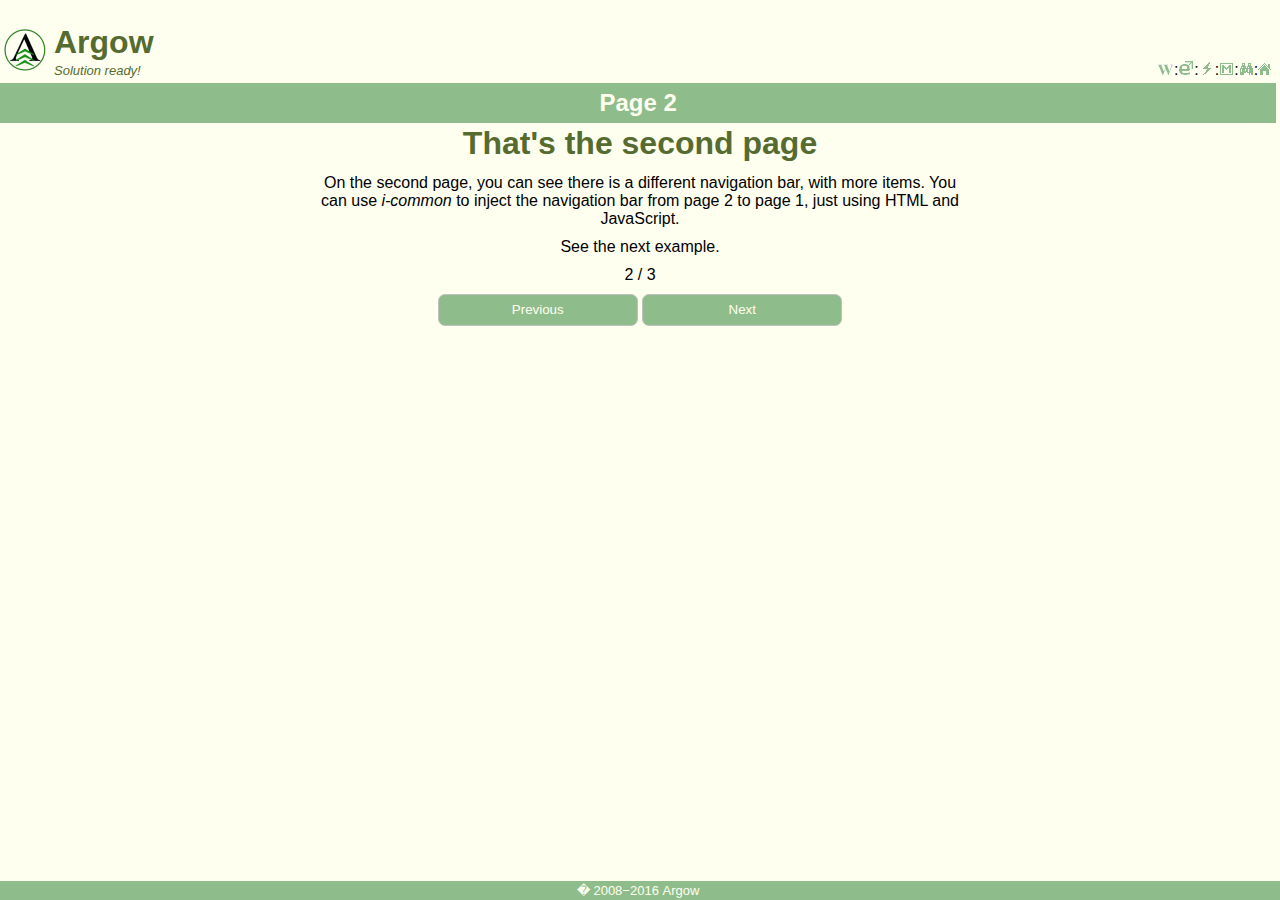
==== page2.html @ 6532ce79 "add: example" ====
<!DOCTYPE html>
<html lang="en">
<head>
    <meta charset="UTF-8">
    <meta http-equiv="X-UA-Compatible" content="IE=edge">
    <meta name="viewport" content="width=device-width, initial-scale=1.0">
    <link rel="icon" href="http://www.argow.com.br/argow.ico" type="image/vnd.microsoft.icon">

    <link rel="stylesheet" href="style.css">
    <link rel="stylesheet" href="argow.css">

    <script src="script.js" defer></script>
    <title>Page 2</title>

    <link href="https://cdn.jsdelivr.net/npm/bootstrap@5.3.0-alpha1/dist/css/bootstrap.min.css" rel="stylesheet" integrity="sha384-GLhlTQ8iRABdZLl6O3oVMWSktQOp6b7In1Zl3/Jr59b6EGGoI1aFkw7cmDA6j6gD" crossorigin="anonymous">

    <script src="https://cdn.jsdelivr.net/npm/bootstrap@5.3.0-alpha1/dist/js/bootstrap.bundle.min.js" integrity="sha384-w76AqPfDkMBDXo30jS1Sgez6pr3x5MlQ1ZAGC+nuZB+EYdgRZgiwxhTBTkF7CXvN" crossorigin="anonymous"></script>
</head>
<body>
    <header>
        <table class="logo" width="100%" frame="void" rules="none">
            <tbody>
                <tr>
                    <td width="46">
                        <img src="assets/argowLogo-A.gif" width="42" height="42" alt="Argow&#39;s logo" />
                    </td>
                    <td>
                        <span class="titulo">Argow</span>
                    <br>
                        <span class="subtitulo">Solution ready!</span>
                    </td>
                    <td valign="bottom" align="right">
                        <a class="home" href="https://argow.com.br/argowhowto.htm"><img alt="&gt;o eu?" title="&gt;o eu?" class="home" src="assets/btn_howto.gif"></a>:<a class="home" href="https://argow.com.br/argowevent.htm"><img alt="Eventos" title="Eventos" class="home" src="assets/btn_event.gif"></a>:<a class="home" href="https://argow.com.br/argowscript.htm"><img alt="ArScript" title="ArScript" class="home" src="assets/btn_script.gif"></a>:<a class="home" href="https://argow.com.br/metadata.htm"><img alt="Metadados" title="Metadados" border="0" src="assets/btn_metadata.gif"></a>:<a class="home" href="https://argow.com.br/argowsearch.htm"><img title="Busca" alt="Busca" border="0" src="assets/btn_search.gif"></a>:<a class="home" href="http://www.argow.com.br/"><img border="0" title="Home" alt="Home" src="assets/btn_home.gif"></a>
                    </td>
                </tr>
                <tr class="navigator">
                    <td colspan="3" align="center">
                        <h2>Page 2</h2>
                    </td>
                </tr>
            </tbody>
        </table>
    </header>
    <main>
        <h1>That's the second page</h1>
        <p>On the second page, you can see there is a different navigation bar, with more items. You can use <em>i-common</em> to inject the navigation bar from page 2 to page 1, just using HTML and JavaScript. </p>
        <p>See the next example. </p>
        <span>2 / 3</span>
        <div id="buttonsNavigation" class="d-flex gap-1">
            <a href="page1.html"><button class="exampleButtons">Previous</button></a>
            <a href="page3.html"><button class="exampleButtons">Next</button></a>
        </div>
    </main>
    <footer>
        <table>
            <tbody>
                <tr class="footer">
                    <td align="center" class="footer">
                        � 2008&#8722;2016&nbsp;<a class="footer" href="http://www.argow.com.br/">Argow</a>
                    </td>
                </tr>
            </tbody>
        </table>
    </footer>
</body>
</html>
---- style.css ----
* {
    margin: 0;
    padding: 0;
    box-sizing: border-box;
    font-family: verdana, sans-serif !important;
}

/* TAGS STRUCTURE */

main{
    display: flex;
    flex-direction: column;
    place-items: center;
    gap: 10px;
}

footer {
    width: 100vw;
    background-color: #8FBC8B;
    position: absolute;
    bottom: 0;
}

table{
    width: 99.7vw;
}

ul{
    font-size: 13px;
}

/* TAGS ACESSORIES */

button{
    width: 2rem;
    height: 2rem;
    line-height: 1rem;
    outline: none;
    border: .5px solid rgb(194, 193, 193);
    border-radius: 7px !important;
    background-color: #8FBC8B;
    color: #FFFFF0;
    overflow: hidden;
}

button:hover{
    background-color: blanchedalmond;
    color: black;
}

blockquote{
    width: fit-content;
    height: 40px;
    line-height: 15px;
    background-color: #e0ebe0 !important;
    border: none !important;
    border-radius: 5px !important;
    display: flex;
    justify-content: space-between;
    align-items: center;
    gap: 6px;
}

/* TAGS TEXT FORMATING */

p{
    max-width: 50vw;
    text-align: center;
}

h3 {
    text-align: center;
}

h4{
    font-size: 14px;
    text-align: center !important;
}

/* TAGS MODALS */

#modal{
    position: absolute;
    top: 0;
    display: none;
    width: 100%;
    height: 100%;
    background-color: rgba(0, 0, 0, 0.527);
}

#modalHTML{
    position: absolute;
    top: 0;
    display: none;
    width: 100%;
    height: 100%;
    background-color: rgba(0, 0, 0, 0.527);
}

#modalScript{
    position: absolute;
    top: 0;
    display: block;
    width: 100%;
    height: 100%;
    background-color: rgba(0, 0, 0, 0.527);
}

#btn-modal{
    width: 10rem;
    height: 2rem;
    padding: .25rem .5rem;
}

.btn-modal-footer{
    width: 100%;
    height: 1.7rem;
    padding: .1rem .1rem;
    font-size: 13px;
}

.modalContent{
    width: 60%;
    background-color: beige;
    margin-left: auto;
    margin-right: auto;
    margin-top: 50px;
    padding: 1rem;
    max-height: 87vh;
    border-radius: 5px;
    overflow-y: scroll;
}

#modalContent>button{
    border-radius: 50%;
    outline: none;
    border: 1px solid gray;
}

#explanation{
    display: flex;
    flex-direction: column;
    justify-content: center;
    align-items: center;
}

#manual{
    display: flex;
    flex-direction: column;
    align-items: center;
}

#manual>h1{
    font-size: 28px;
}

#manual>h4{
    font-size: 19px;
}

#manual>p{
    font-size: 12px;
}

#linkIcommon{
    color: black;
}

#linkIcommon:hover{
    color: grey;
}

#buttonsModal>button{
    width: 250px;
}

#manualFooter{
    width: 70vw;
    padding: 14px;
}

.exampleButtons{
    width: 200px;
}

/* RESPONSIVENESS */

@media only screen and (max-width: 700px){
    footer{
        display: none;
    }
}
---- argow.css ----
/*
	Cores
		#FFFFF0   IVORY
		#FDF5E6   oldLace
		#FFEFD5   PapayaWhip 
		#556B2F   darkOliveGreen
		#F0FFF0   HONEYDEW
		#8FBC8B   DarkSeaGreen
		#F5DEB3   WHEAT
		#CD853F   PERU
		#00008B   DARK BLUE
		#808080
		#A52A2A  Brown
(
*/

body { font-family: verdana, sans-serif; font-size: medium; background-image: url('back.gif'); background-color: #FFFFF0; color: #000000; padding-top: 20px;}
table { font-family: verdana; font-size: medium;}
table.main{ border-collapse: collapse; border: solid medium #8FBC8B; background-color: #FFFFF0; color: #000000;} /* cc3 border-radius: 10px; */
table.main td { padding: 10px; }
table.main td.footer { padding: 1px; }
table.footer td.footer{ padding: 1px; }
table.logo{ border-collapse: collapse; /*border-bottom: solid thin #8FBC8B; */}
table.logo td { padding: 4px; }
table.metatable{ border-collapse: collapse; border: solid 1px #000000; }
table.metatable td { padding: 4px; vertical-align: top; }
td.comment { background-color: #FFEFD5; /*PapayaWhip*/}
table.metatable td.metakey { background-color: #FDF5E6; vertical-align: middle; }
thead.metatable{ font-weight: bold; background-color: #F5DEB3; border: solid thin #000000; }
acronym{ font-variant: small-caps; text-decoration: none; }

/* thin is different between ie and fox, use 1px */
div.sample{ margin: 30px; margin-top: 0px }
table.sampletable{ border-collapse: collapse; border: 1px dotted #000000;  margin: 0px; margin-top: 20px; width: 100% }
thead.sampletable{ font-variant:small-caps; background-color: #FDF5E6; border: 1px dotted #000000 }
tbody.sampletable tr{ color: #A52A2A; border: 1px dotted #000000; }
table.sampletable td { padding: 4px; }
td.script  { background-color: #FFFFFF; border: solid 1px #8FBC8B; border-bottom: solid 1px #FFFFFF;}
blockquote.script{ background-color: #FFFFFF; font-family: monospace; font-size: 10pt; border: 1px solid #8FBC8B; white-space: nowrap; border-top: 0px; padding: 10px; margin: 0px; margin-bottom:10px; overflow: auto;}
div.note{ margin: 10px; font-family: arial; font-size:small; color: #556B2F; text-align: center; background-color: #FEFEF0}

/* 8FBC8B = R 143, G: 188, B: 139 */
textarea.textcode { border: thin solid #8FBC8B; margin-left: 20px; }
input { border: thin solid #8FBC8B; font-family: verdana; padding-left: 4px; padding-right: 4px;  }
h1 { color: #556B2F; text-align: center; font-size: xx-large; margin: 2px; padding: 0px;  }
h2 { color: #FFFFF0; text-align: center; font-size: x-large; margin: 2px; padding: 0px; font-weight: bold;  }
h3 { color: #556B2F; text-align: left; font-size: large; font-weight: bold; margin-bottom: 4px; margin-top: 5px}
h4 { color: #556B2F; text-align: left; font-size: medium; font-weight: bold; margin-bottom: 4px; margin-top: 5px}
h5 { color: #556B2F; text-align: left; font-size: medium; font-weight: normal; margin-bottom: 4px; margin-top: 5px; margin-left: 3px}

p.pinfo { margin-left: 20px; }
p.testimonial{ font-family: 'Comic Sans MS', cursive, sans-serif; margin: 20px; padding: 20px; background-color: #F0FFF0;  border: thin solid #8FBC8B; color: #556B2F;}
ul, ol.pinfo { margin-left: 30px; }
ul.metatable { margin: 8px; }
ul.metatable li { margin-bottom: 4px; margin-left: 8px;}
li { margin-bottom: 4px; margin-left: 30px;}
span.titulo { color: #556B2F; font-size: xx-large; font-weight: bold  }
span.subtitulo { color: #556B2F; font-size: small; font-style: italic }
td.header { color: #250; font-weight: bold; text-align: center; background-color: #efe; border-bottom: thin solid #8FBC8B }
tr.navigator { color: #FFFFF0; font-size: x-large; font-weight: bold; background-color: #8FBC8B}
tr.footer { color: #FFFFF0; font-size: small; background-color: #8FBC8B;}
a{ text-decoration: none;}
a:hover{ text-decoration: underline;}
a.navigator { color: #FFFFF0; font-size: small; font-family: Tahoma; /*ie bug, use tahoma*/white-space: nowrap;}
a.navigator:hover   { color: #FFE4B5; text-decoration: none}
a.relation { color: #00008B;}
a.relation:before { content: '\002190\002009';}
a.external:after{ content: url(external.gif);}
a.footer{ color: #FFFFF0; font-size: small; }
a.moreinfo { color: #556B2F; font-size: small;  }
a.moreinfo:hover  { color: #F08080; text-decoration: none;}
a.home { color: #556B2F; font-size: small; text-decoration: none;  }
td.home {color: #556B2F; font-size: small;}
a.home:hover   { color: #250; text-decoration: none;}
span.md5{ color: #808080; font-family: monospace; font-size: small;} 
span.screen { color: #556B2F; font-family: monospace; white-space: nowrap;} /* DarkOliveGreen  */
span.longscreen { color: #556B2F; font-family: monospace; white-space: normal;} /* DarkOliveGreen  */
span.code { color: #00008B; }
span.code_str { color: #A52A2A }
span.code_rem { color: green }
blockquote  { background-color: #F0FFF0; font-family: Arial; border: thin solid; margin: 30px; padding: 12px; }
blockquote.code { background-color: #FDF5E6; font-family: monospace; border: 1px dotted; padding: 10px; white-space: nowrap; margin: 30px; margin-bottom:10px; margin-top:8px; /*overflow: auto;*/}

area.info { cursor: help }
area.image{ cursor: pointer }



p.howtoq{
	margin-left: 15px;
	font-weight: bold;
	margin-top: 4px;
	margin-bottom: 4px;
}
p.howtoa{
	margin-left: 20px;
	margin-top: 4px;
	margin-bottom: 14px;
}

img.home{
	border: 0px;
	vertical-align: baseline;
	margin-right: 1px;
	margin-left: 1px;
}

img.homes{
	border: 0px;
	vertical-align: baseline;
	margin-right: 1px;
	margin-left: 1px;
	opacity: .3;
	filter:alpha(opacity=30);
}

img.index{
	border: 0px;
	vertical-align: baseline;
	margin-right: 4px;
	background-color: #FFFFF0;
	opacity: .5;
	filter:alpha(opacity=50);
	}

img.index:hover   {
	opacity: 1;
	filter:alpha(opacity=100);
	}

img.shot {
	border: thin solid #CD853F;
	padding: 6px;
	background-color: #F5DEB3;
	display: block;
    margin-left: auto;
    margin-right: auto;
}
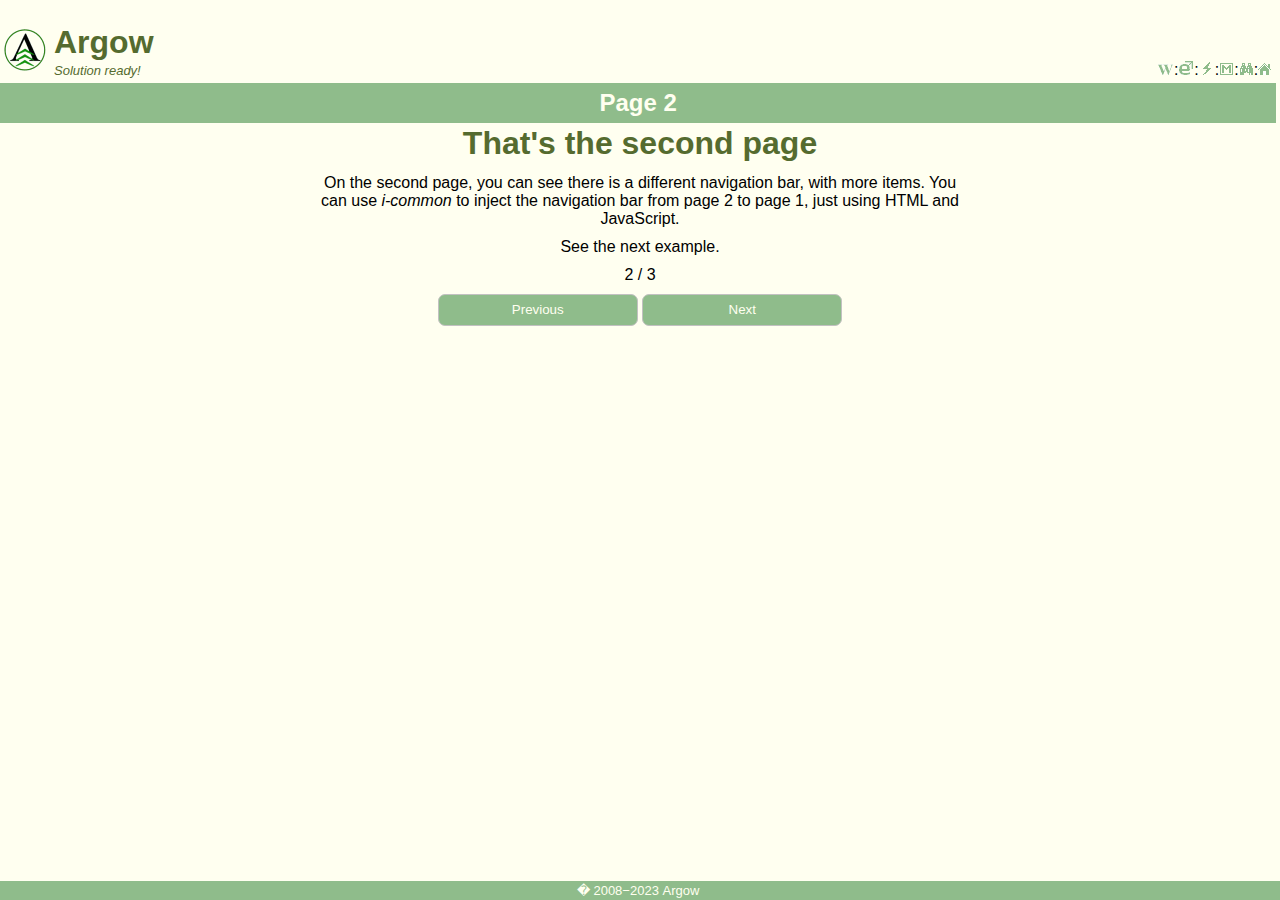
==== commit fd4a5627: "fix: date footer" ====
--- a/page2.html
+++ b/page2.html
@@ -4,7 +4,7 @@
     <meta charset="UTF-8">
     <meta http-equiv="X-UA-Compatible" content="IE=edge">
     <meta name="viewport" content="width=device-width, initial-scale=1.0">
-    <link rel="icon" href="http://www.argow.com.br/argow.ico" type="image/vnd.microsoft.icon">
+    <link rel="shortcut icon" href="assets/argow.ico" type="image/x-icon">
 
     <link rel="stylesheet" href="style.css">
     <link rel="stylesheet" href="argow.css">
@@ -47,7 +47,7 @@
         <p>See the next example. </p>
         <span>2 / 3</span>
         <div id="buttonsNavigation" class="d-flex gap-1">
-            <a href="page1.html"><button class="exampleButtons">Previous</button></a>
+            <a href="index.html"><button class="exampleButtons">Previous</button></a>
             <a href="page3.html"><button class="exampleButtons">Next</button></a>
         </div>
     </main>
@@ -56,7 +56,7 @@
             <tbody>
                 <tr class="footer">
                     <td align="center" class="footer">
-                        � 2008&#8722;2016&nbsp;<a class="footer" href="http://www.argow.com.br/">Argow</a>
+                        � 2008&#8722;2023&nbsp;<a class="footer" href="http://www.argow.com.br/">Argow</a>
                     </td>
                 </tr>
             </tbody>
--- a/style.css
+++ b/style.css
@@ -100,7 +100,7 @@
 #modalScript{
     position: absolute;
     top: 0;
-    display: block;
+    display: none;
     width: 100%;
     height: 100%;
     background-color: rgba(0, 0, 0, 0.527);
